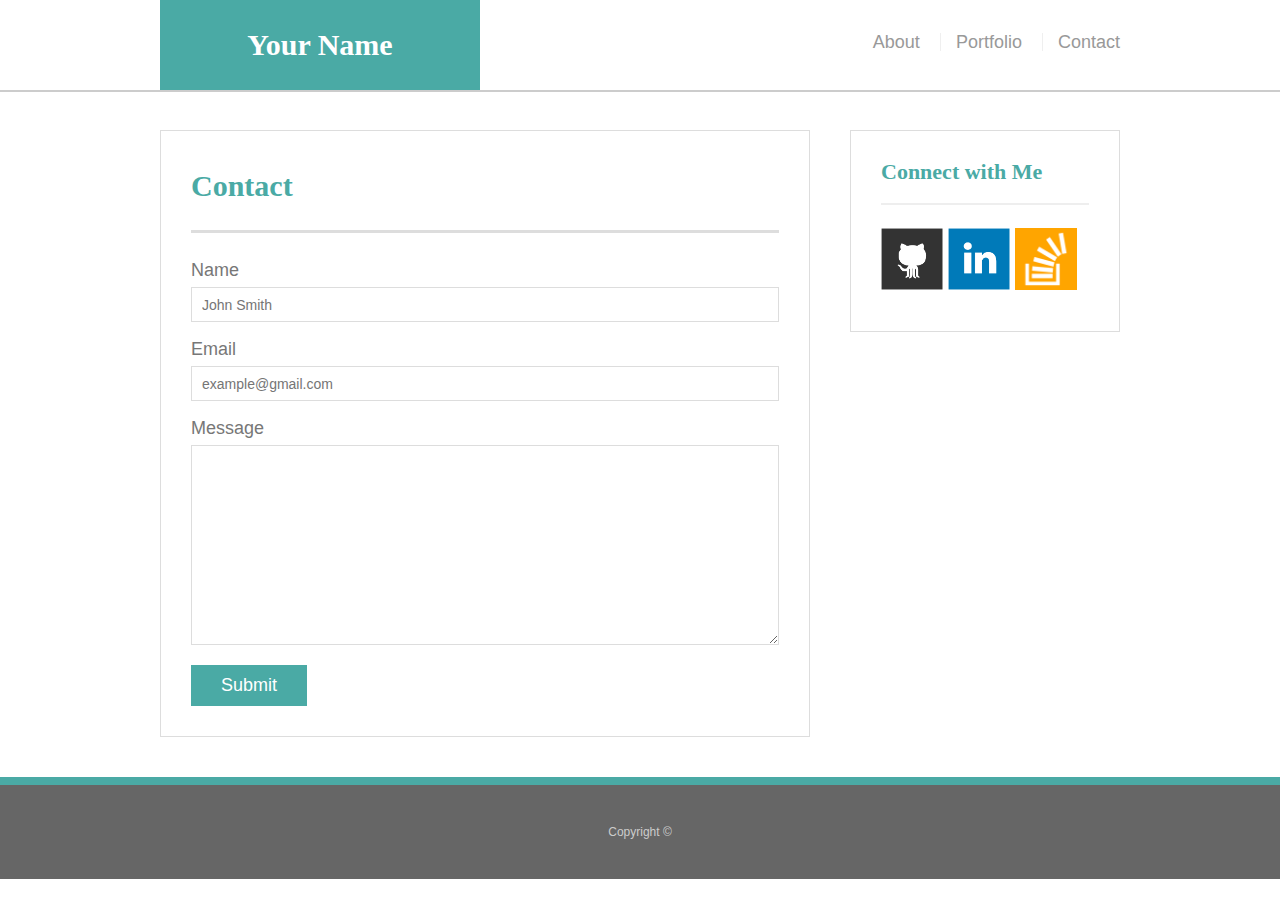
==== contact.html @ 13c62b96 "new setup portfolio" ====
<!doctype html>
<html lang="en-us">

<head>
  <meta charset="UTF-8">
  <title>Contact | Your Name</title>
  <link rel="stylesheet" type="text/css" href="assets/css/reset.css">
  <link rel="stylesheet" type="text/css" href="assets/css/style.css">
</head>

<body>

  <header id="masthead">
    <div class="container">
      <a href="index.html" id="logo">Your Name</a>
      <nav>
        <a href="index.html">About</a>
        <a href="portfolio.html">Portfolio</a>
        <a href="contact.html">Contact</a>
      </nav>
    </div>
  </header>

  <div id="main-container" class="container">
    <section class="main-section">
      <h1>Contact</h1>

      <form id="contact-form">
        <ul>
          <li>
            <label for="name">Name</label>
            <input type="text" id="name" name="name" placeholder="John Smith" required="required">
          </li>
          <li>
            <label for="email">Email</label>
            <input type="email" id="email" name="email" placeholder="example@gmail.com" required="required">
          </li>
          <li>
            <label for="message">Message</label>
            <textarea id="message" name="message" required="required"></textarea>
          </li>
        </ul>
        <input type="submit">
      </form>

    </section>

    <section class="sidebar">
      <div id="connect">
        <h2>Connect with Me</h2>

        <a href="#"><img src="assets/images/github-128.png" class="social" alt="GitHub" /></a>
        <a href="#"><img src="assets/images/linkedin-128.png" class="social" alt="LinkedIn" /></a>
        <a href="#"><img src="assets/images/stackoverflow-128.png" class="social" alt="Stack Overflow" /></a>
      </div>
    </section>
  </div>

  <footer>
    <div class="container">
      Copyright &copy; 
    </div>
  </footer>
</body>

</html>
---- assets/css/style.css ----
body {
    font-family: Arial, "Helvetica Neue", Helvetica, sans-serif;
    font-size: 18px;
    line-height: 34px;
    color: #777;
    background: url("../images/concrete_seamless.png");
  }
  * {
    box-sizing: border-box;
  }
  /* general */
  .container {
    width: 100%;
    max-width: 960px;
    margin: 0 auto;
    clear: both;
  }
  h1,
  h2,
  h3,
  p {
    margin-bottom: 20px;
  }
  p:last-child {
    margin-bottom: 0;
  }
  h1,
  h2,
  h3 {
    font-family: Georgia, Times, "Times New Roman", serif;
    font-weight: 700;
    color: #4aaaa5;
  }
  h1 {
    padding-bottom: 20px;
    font-size: 30px;
    line-height: 49px;
    border-bottom: 3px solid #ddd;
  }
  h2,
  h3 {
    font-size: 22px;
  }
  /* header */
  #masthead {
    position: fixed;
    z-index: 99;
    width: 100%;
    margin: 0 0 30px;
    overflow: auto;
    color: #fff;
    background: #fff;
    border-bottom: 2px solid #ccc;
  }
  #logo {
    float: left;
    width: 320px;
    height: 90px;
    font-family: Georgia, Times, "Times New Roman", serif;
    font-size: 30px;
    font-weight: 700;
    line-height: 90px;
    color: #fff;
    text-align: center;
    text-decoration: none;
    background: #4aaaa5;
  }
  nav {
    float: right;
    margin-top: 25px;
  }
  nav a {
    display: inline-block;
    padding-left: 15px;
    margin-left: 15px;
    line-height: 18px;
    color: #999;
    text-decoration: none;
    border-left: 1px solid #efefef;
  }
  nav a:first-child {
    border-left: 0 none;
  }
  /* footer */
  footer {
    padding: 30px 0;
    clear: both;
    font-size: 12px;
    color: #fff;
    color: #ccc;
    text-align: center;
    background: #666;
    border-top: 8px solid #4aaaa5;
  }
  /* sidebar */
  .sidebar {
    float: right;
    width: 100%;
    max-width: 270px;
    padding: 30px;
    margin-bottom: 20px;
    background: #fff;
    border: 1px solid #ddd;
  }
  h3,
  .sidebar h2 {
    padding-bottom: 20px;
    margin-bottom: 15px;
    line-height: 22px;
    border-bottom: 2px solid #eee;
  }
  .social {
    width: 62px;
    height: 62px;
    margin-top: 8px;
    margin-right: 5px;
  }
  .social:last-child {
    margin-right: 0;
  }
  /* main */
  #main-container {
    padding-top: 130px;
  }
  .main-section {
    float: left;
    width: 100%;
    max-width: 650px;
    padding: 30px;
    margin: 0 0 40px;
    background: #fff;
    border: 1px solid #ddd;
  }
  /* portfolio page */
  .work {
    position: relative;
    float: left;
    width: 274px;
    margin: 20px 0 25px;
    overflow: auto;
  }
  .work:nth-child(even) {
    margin-right: 40px;
  }
  .work img {
    width: 100%;
    border: 0 none;
    opacity: 0.8;
  }
  .work h3 {
    position: absolute;
    bottom: 20px;
    width: 100%;
    padding: 15px;
    margin-bottom: 0;
    font-weight: 300;
    line-height: 30px;
    color: #fff;
    text-align: center;
    background: #4aaaa5;
    border-bottom: 0;
  }
  .auth-image {
    float: left;
    width: 200px;
    height: auto;
    margin-top: 10px;
    margin-right: 25px;
  }
  /* contact page */
  #contact-form ul {
    margin-bottom: 20px;
  }
  #contact-form li {
    margin-bottom: 10px;
  }
  label,
  input[type=text],
  input[type=email],
  textarea {
    display: block;
    width: 100%;
  }
  input[type=text],
  input[type=email],
  textarea {
    height: 35px;
    padding: 0 10px;
    font-size: 14px;
    border: 1px solid #ddd;
  }
  textarea {
    height: 200px;
  }
  input[type=submit] {
    padding: 10px 30px;
    font-size: 18px;
    color: #fff;
    cursor: pointer;
    background: #4aaaa5;
    border: 0 none;
  }
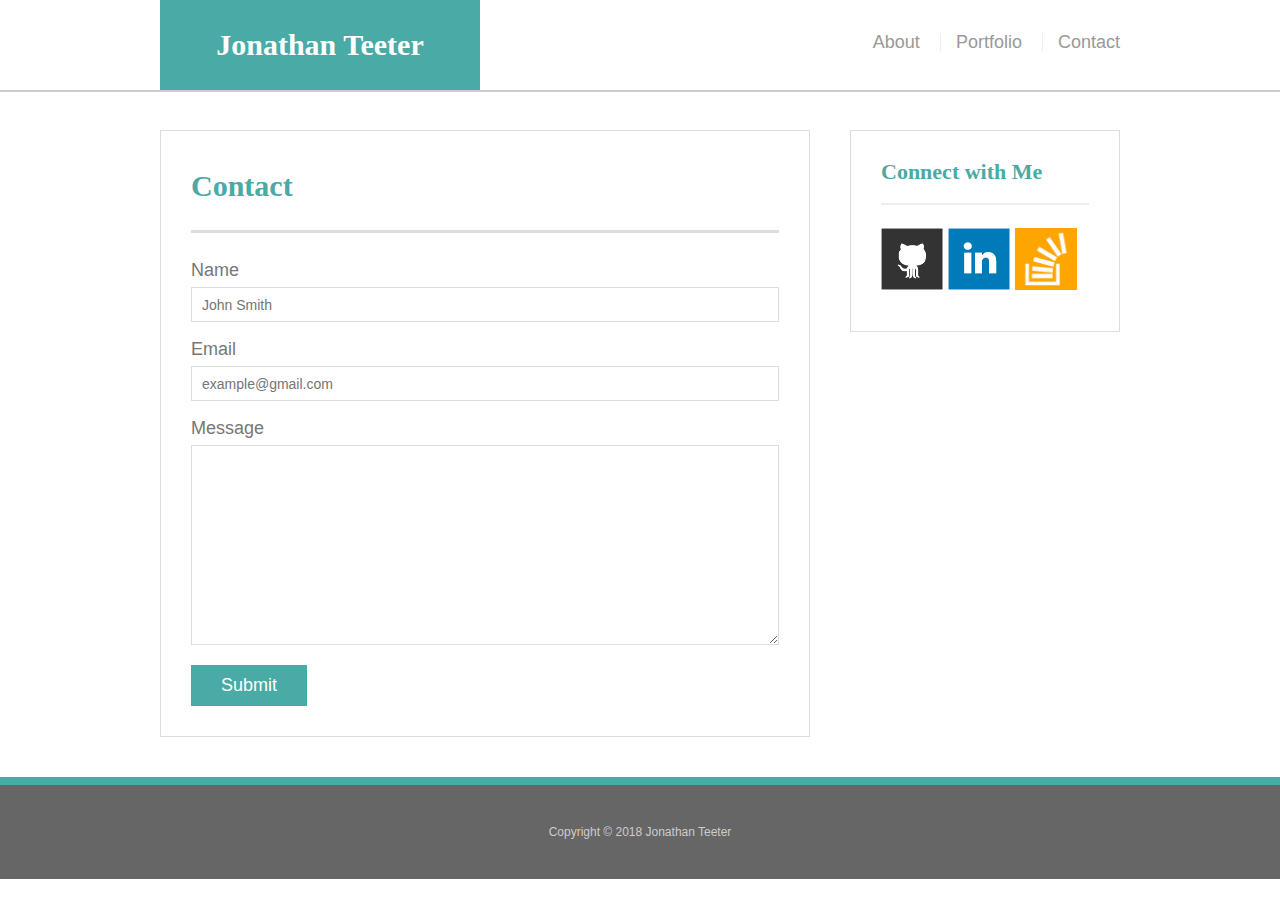
==== commit 5f9c2e26: "corrected link to portfolio coding assignments" ====
--- a/contact.html
+++ b/contact.html
@@ -2,65 +2,65 @@
 <html lang="en-us">
 
 <head>
-  <meta charset="UTF-8">
-  <title>Contact | Your Name</title>
-  <link rel="stylesheet" type="text/css" href="assets/css/reset.css">
-  <link rel="stylesheet" type="text/css" href="assets/css/style.css">
+    <meta charset="UTF-8">
+    <title>Contact | Your Name</title>
+    <link rel="stylesheet" type="text/css" href="assets/css/reset.css">
+    <link rel="stylesheet" type="text/css" href="assets/css/style.css">
 </head>
 
 <body>
 
-  <header id="masthead">
-    <div class="container">
-      <a href="index.html" id="logo">Your Name</a>
-      <nav>
-        <a href="index.html">About</a>
-        <a href="portfolio.html">Portfolio</a>
-        <a href="contact.html">Contact</a>
-      </nav>
+    <header id="masthead">
+        <div class="container">
+            <a href="index.html" id="logo">Jonathan Teeter</a>
+            <nav>
+                <a href="index.html">About</a>
+                <a href="portfolio.html">Portfolio</a>
+                <a href="contact.html">Contact</a>
+            </nav>
+        </div>
+    </header>
+
+    <div id="main-container" class="container">
+        <section class="main-section">
+            <h1>Contact</h1>
+
+            <form id="contact-form">
+                <ul>
+                    <li>
+                        <label for="name">Name</label>
+                        <input type="text" id="name" name="name" placeholder="John Smith" required="required">
+                    </li>
+                    <li>
+                        <label for="email">Email</label>
+                        <input type="email" id="email" name="email" placeholder="example@gmail.com" required="required">
+                    </li>
+                    <li>
+                        <label for="message">Message</label>
+                        <textarea id="message" name="message" required="required"></textarea>
+                    </li>
+                </ul>
+                <input type="submit">
+            </form>
+
+        </section>
+
+        <section class="sidebar">
+            <div id="connect">
+                <h2>Connect with Me</h2>
+
+                <a href="https://github.com/teeterjm58"><img src="assets/images/github-128.png" class="social" alt="GitHub" /></a>
+                <a href="https://www.linkedin.com/in/jonteeter/"><img src="assets/images/linkedin-128.png" class="social" alt="LinkedIn" /></a>
+                <a href="https://stackoverflow.com/users/9068827/j-teeter"><img src="assets/images/stackoverflow-128.png" class="social" alt="Stack Overflow" /></a>
+            </div>
+        </section>
     </div>
-  </header>
 
-  <div id="main-container" class="container">
-    <section class="main-section">
-      <h1>Contact</h1>
-
-      <form id="contact-form">
-        <ul>
-          <li>
-            <label for="name">Name</label>
-            <input type="text" id="name" name="name" placeholder="John Smith" required="required">
-          </li>
-          <li>
-            <label for="email">Email</label>
-            <input type="email" id="email" name="email" placeholder="example@gmail.com" required="required">
-          </li>
-          <li>
-            <label for="message">Message</label>
-            <textarea id="message" name="message" required="required"></textarea>
-          </li>
-        </ul>
-        <input type="submit">
-      </form>
-
-    </section>
-
-    <section class="sidebar">
-      <div id="connect">
-        <h2>Connect with Me</h2>
-
-        <a href="#"><img src="assets/images/github-128.png" class="social" alt="GitHub" /></a>
-        <a href="#"><img src="assets/images/linkedin-128.png" class="social" alt="LinkedIn" /></a>
-        <a href="#"><img src="assets/images/stackoverflow-128.png" class="social" alt="Stack Overflow" /></a>
-      </div>
-    </section>
-  </div>
-
-  <footer>
-    <div class="container">
-      Copyright &copy; 
-    </div>
-  </footer>
+    <footer>
+        <div class="container">
+            Copyright &copy; 2018 Jonathan Teeter 
+        </div>
+    </footer>
 </body>
 
 </html>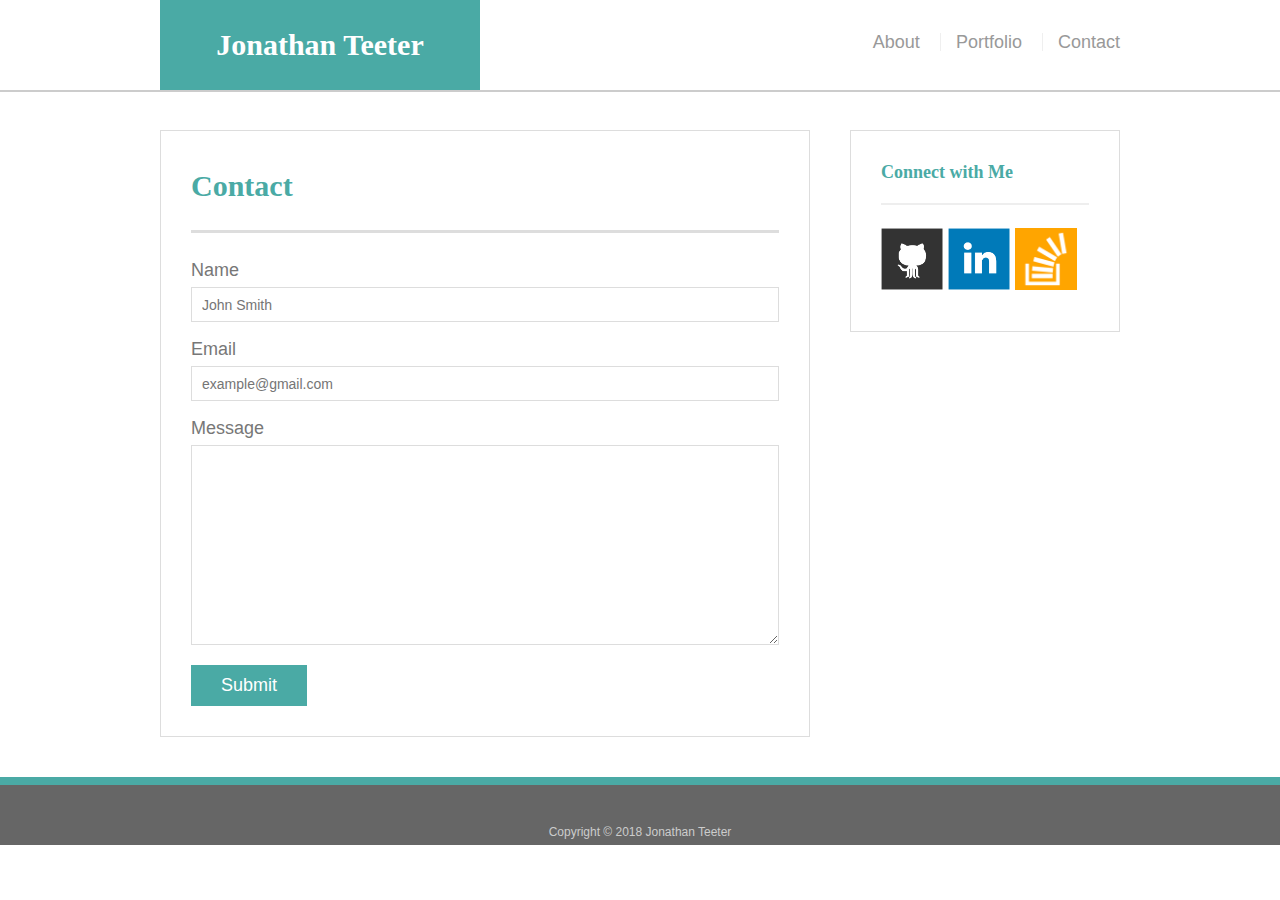
==== commit ad71faf5: "add BAmazon project to portfolio" ====
--- a/contact.html
+++ b/contact.html
@@ -3,7 +3,7 @@
 
 <head>
     <meta charset="UTF-8">
-    <title>Contact | Your Name</title>
+    <title>Contact | Jonathan Teeter</title>
     <link rel="stylesheet" type="text/css" href="assets/css/reset.css">
     <link rel="stylesheet" type="text/css" href="assets/css/style.css">
 </head>
--- a/assets/css/style.css
+++ b/assets/css/style.css
@@ -8,11 +8,13 @@
   * {
     box-sizing: border-box;
   }
+
   /* general */
   .container {
     width: 100%;
     max-width: 960px;
     margin: 0 auto;
+    margin-bottom: -50px;
     clear: both;
   }
   h1,
@@ -39,8 +41,9 @@
   }
   h2,
   h3 {
-    font-size: 22px;
-  }
+    font-size: 18px;
+  }
+
   /* header */
   #masthead {
     position: fixed;
@@ -81,6 +84,7 @@
   nav a:first-child {
     border-left: 0 none;
   }
+
   /* footer */
   footer {
     padding: 30px 0;
@@ -92,6 +96,11 @@
     background: #666;
     border-top: 8px solid #4aaaa5;
   }
+  .footer,
+  .push {
+    height: 50px
+  }
+
   /* sidebar */
   .sidebar {
     float: right;
@@ -118,6 +127,7 @@
   .social:last-child {
     margin-right: 0;
   }
+
   /* main */
   #main-container {
     padding-top: 130px;
@@ -131,6 +141,7 @@
     background: #fff;
     border: 1px solid #ddd;
   }
+
   /* portfolio page */
   .work {
     position: relative;
@@ -146,6 +157,8 @@
     width: 100%;
     border: 0 none;
     opacity: 0.8;
+    border-width: 10px;
+    border-color: orangered;
   }
   .work h3 {
     position: absolute;
@@ -154,7 +167,7 @@
     padding: 15px;
     margin-bottom: 0;
     font-weight: 300;
-    line-height: 30px;
+    line-height: 10px;
     color: #fff;
     text-align: center;
     background: #4aaaa5;
@@ -167,6 +180,7 @@
     margin-top: 10px;
     margin-right: 25px;
   }
+  
   /* contact page */
   #contact-form ul {
     margin-bottom: 20px;
